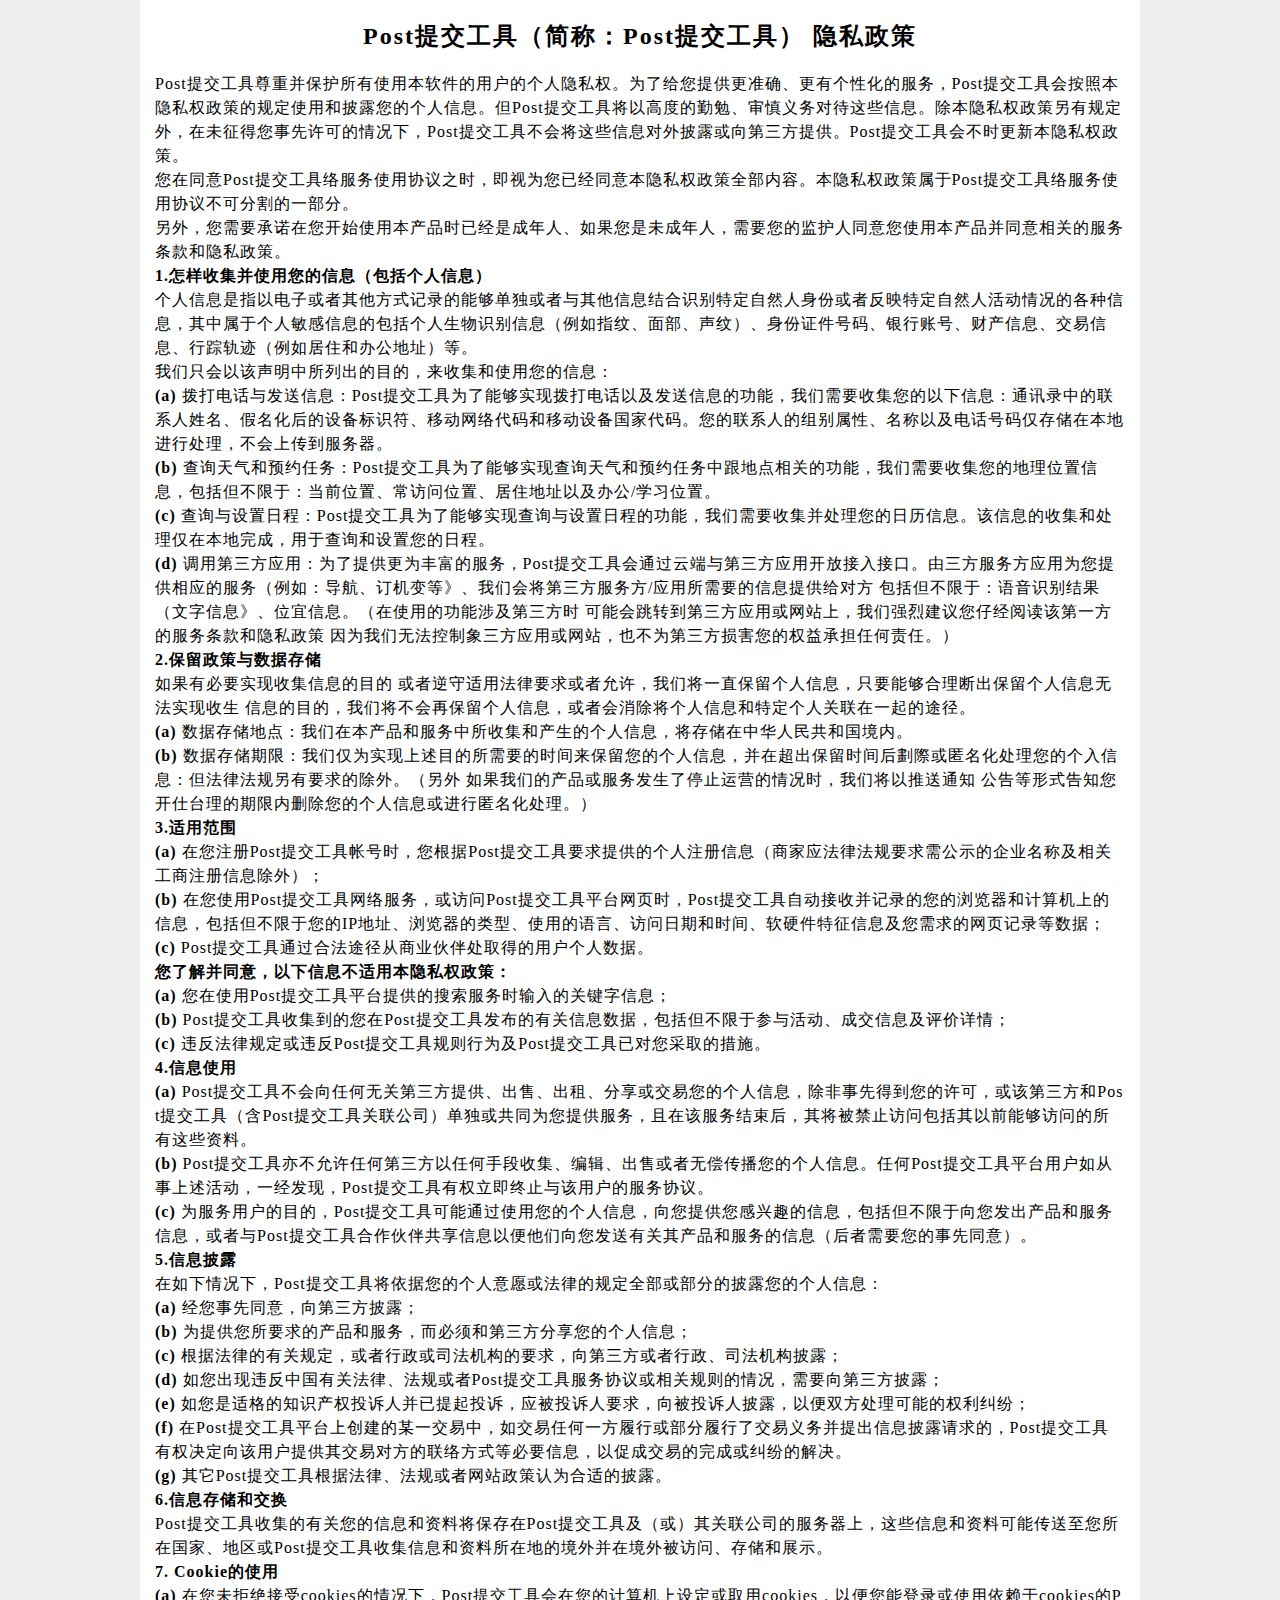
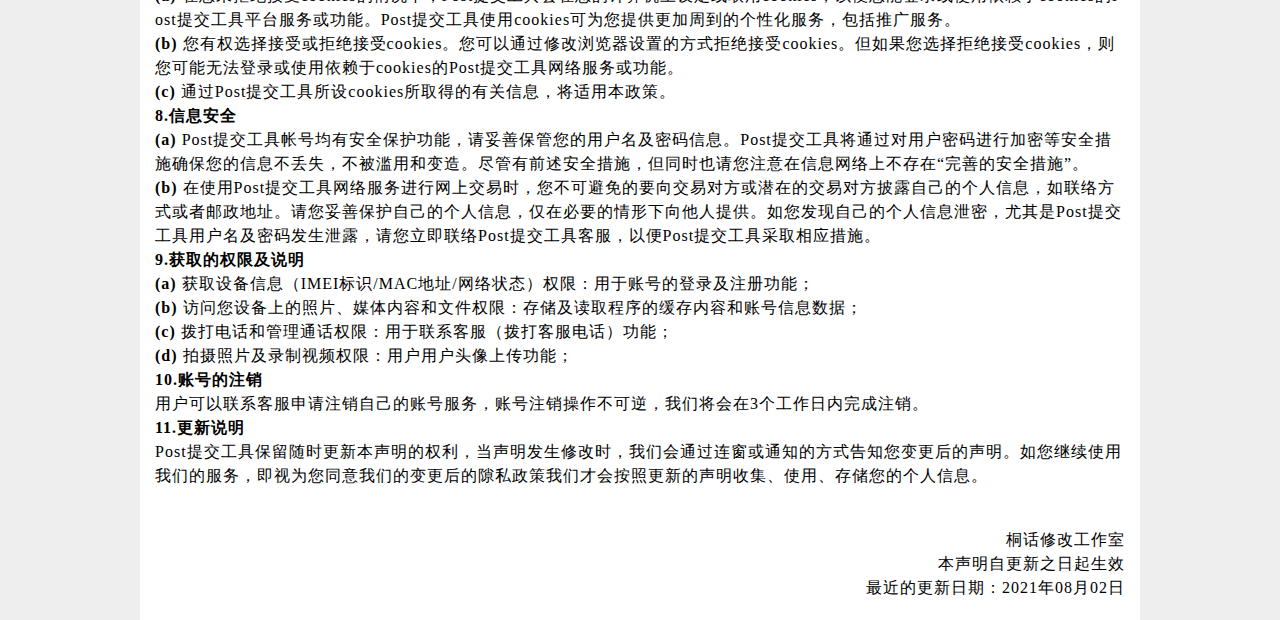
==== htmlcode/privacy_policy/index.html @ 1a7647a7 "提交" ====
<!DOCTYPE html>
<html>
	<head>
		<meta charset="utf-8">
		<meta http-equiv="X-UA-Compatible" content="IE=edge,chrome=1">
		<meta name="renderer" content="webkit">
		<meta name="viewport" content="width=device-width,initial-scale=1,maximum-scale=1,user-scalable=no">
		<title>Post提交工具 隐私政策</title>
		<meta name="description" content="隐私政策">
		<meta name="keywords" content="隐私政策">
		<meta name="generator" content="HadSky">
		<meta name="author" content="">
		<meta http-equiv="Cache-Control" content="no-siteapp">
		
	<link href="css/font-awesome.min.css" rel="stylesheet" />
	<script src="js/jquery.min.js"></script>
	<!--[if lt IE 9]>
		<script src="js/respond.min.js"></script>
	<![endif]-->
	<link href="css/puyuetian.min.css" rel="stylesheet" />
	<script src="js/puyuetian.min.js"></script>
	<style>.code,pre{white-space:pre-wrap}</style>
<script>
function IsPC() {
    var userAgentInfo = navigator.userAgent;
    var Agents = ["Android", "iPhone",
                "SymbianOS", "Windows Phone",
                "iPad", "iPod"];
    var flag = true;
    for (var v = 0; v < Agents.length; v++) {
        if (userAgentInfo.indexOf(Agents[v]) > 0) {
            flag = false;
            break;
        }
    }
    return flag;
}
</script>

<style>
	body,
	html {
		background-color: #eee;
		height: 100%;
		width: 100%;
	}

	.title {
		font-size: 24px;
		text-align: center;
		padding: 20px 0;
		font-family: "宋体";
		letter-spacing: 2px;
		font-weight: bold;
	}

	.content {
		font-size: 16px;
		font-family: "宋体";
		letter-spacing: 1px;
		line-height: 24px;
      word-break:break-all;
      padding-bottom:20px;
	}
</style>
<div class="pk-container" style="background-color:#fff">
	<div class="title">Post提交工具（简称：Post提交工具） 隐私政策</div>
	<div class="content">
		<p>Post提交工具尊重并保护所有使用本软件的用户的个人隐私权。为了给您提供更准确、更有个性化的服务，Post提交工具会按照本隐私权政策的规定使用和披露您的个人信息。但Post提交工具将以高度的勤勉、审慎义务对待这些信息。除本隐私权政策另有规定外，在未征得您事先许可的情况下，Post提交工具不会将这些信息对外披露或向第三方提供。Post提交工具会不时更新本隐私权政策。</p>
		<p>您在同意Post提交工具络服务使用协议之时，即视为您已经同意本隐私权政策全部内容。本隐私权政策属于Post提交工具络服务使用协议不可分割的一部分。</p>
		<p>另外，您需要承诺在您开始使用本产品时已经是成年人、如果您是未成年人，需要您的监护人同意您使用本产品并同意相关的服务条款和隐私政策。</p>
		<p class="pk-text-bold">1.怎样收集并使用您的信息（包括个人信息）</p>
		<p>个人信息是指以电子或者其他方式记录的能够单独或者与其他信息结合识别特定自然人身份或者反映特定自然人活动情况的各种信息，其中属于个人敏感信息的包括个人生物识别信息（例如指纹、面部、声纹）、身份证件号码、银行账号、财产信息、交易信息、行踪轨迹（例如居住和办公地址）等。</p>
		<p>我们只会以该声明中所列出的目的，来收集和使用您的信息：</p>
		<p><b>(a)</b> 拨打电话与发送信息：Post提交工具为了能够实现拨打电话以及发送信息的功能，我们需要收集您的以下信息：通讯录中的联系人姓名、假名化后的设备标识符、移动网络代码和移动设备国家代码。您的联系人的组别属性、名称以及电话号码仅存储在本地进行处理，不会上传到服务器。</p>
		<p><b>(b)</b> 查询天气和预约任务：Post提交工具为了能够实现查询天气和预约任务中跟地点相关的功能，我们需要收集您的地理位置信息，包括但不限于：当前位置、常访问位置、居住地址以及办公/学习位置。</p>
		<p><b>(c)</b> 查询与设置日程：Post提交工具为了能够实现查询与设置日程的功能，我们需要收集并处理您的日历信息。该信息的收集和处理仅在本地完成，用于查询和设置您的日程。</p>
		<p><b>(d)</b> 调用第三方应用：为了提供更为丰富的服务，Post提交工具会通过云端与第三方应用开放接入接口。由三方服务方应用为您提供相应的服务（例如：导航、订机变等》、我们会将第三方服务方/应用所需要的信息提供给对方 包括但不限于：语音识别结果（文字信息》、位宜信息。（在使用的功能涉及第三方时 可能会跳转到第三方应用或网站上，我们强烈建议您仔经阅读该第一方的服务条款和隐私政策 因为我们无法控制象三方应用或网站，也不为第三方损害您的权益承担任何责任。）</p>
		<p class="pk-text-bold">2.保留政策与数据存储</p>
		<p>如果有必要实现收集信息的目的 或者逆守适用法律要求或者允许，我们将一直保留个人信息，只要能够合理断出保留个人信息无法实现收生 信息的目的，我们将不会再保留个人信息，或者会消除将个人信息和特定个人关联在一起的途径。</p>
		<p><b>(a)</b> 数据存储地点：我们在本产品和服务中所收集和产生的个人信息，将存储在中华人民共和国境内。</p>
		<p><b>(b)</b> 数据存储期限：我们仅为实现上述目的所需要的时间来保留您的个人信息，并在超出保留时间后劃際或匿名化处理您的个入信息：但法律法规另有要求的除外。（另外 如果我们的产品或服务发生了停止运营的情况时，我们将以推送通知 公告等形式告知您 开仕台理的期限内删除您的个人信息或进行匿名化处理。）</p>
		<p class="pk-text-bold">3.适用范围</p>
		<p><b>(a)</b> 在您注册Post提交工具帐号时，您根据Post提交工具要求提供的个人注册信息（商家应法律法规要求需公示的企业名称及相关工商注册信息除外）；</p>
		<p><b>(b)</b> 在您使用Post提交工具网络服务，或访问Post提交工具平台网页时，Post提交工具自动接收并记录的您的浏览器和计算机上的信息，包括但不限于您的IP地址、浏览器的类型、使用的语言、访问日期和时间、软硬件特征信息及您需求的网页记录等数据；</p>
		<p><b>(c)</b> Post提交工具通过合法途径从商业伙伴处取得的用户个人数据。</p>
		<p class="pk-text-bold">您了解并同意，以下信息不适用本隐私权政策：</p>
		<p><b>(a)</b> 您在使用Post提交工具平台提供的搜索服务时输入的关键字信息；</p>
		<p><b>(b)</b> Post提交工具收集到的您在Post提交工具发布的有关信息数据，包括但不限于参与活动、成交信息及评价详情；</p>
		<p><b>(c)</b> 违反法律规定或违反Post提交工具规则行为及Post提交工具已对您采取的措施。</p>
		<p class="pk-text-bold">4.信息使用</p>
		<p><b>(a)</b> Post提交工具不会向任何无关第三方提供、出售、出租、分享或交易您的个人信息，除非事先得到您的许可，或该第三方和Post提交工具（含Post提交工具关联公司）单独或共同为您提供服务，且在该服务结束后，其将被禁止访问包括其以前能够访问的所有这些资料。</p>
		<p><b>(b)</b> Post提交工具亦不允许任何第三方以任何手段收集、编辑、出售或者无偿传播您的个人信息。任何Post提交工具平台用户如从事上述活动，一经发现，Post提交工具有权立即终止与该用户的服务协议。</p>
		<p><b>(c)</b> 为服务用户的目的，Post提交工具可能通过使用您的个人信息，向您提供您感兴趣的信息，包括但不限于向您发出产品和服务信息，或者与Post提交工具合作伙伴共享信息以便他们向您发送有关其产品和服务的信息（后者需要您的事先同意）。</p>
		<p class="pk-text-bold">5.信息披露</p>
		<p>在如下情况下，Post提交工具将依据您的个人意愿或法律的规定全部或部分的披露您的个人信息：</p>
		<p><b>(a)</b> 经您事先同意，向第三方披露；</p>
		<p><b>(b)</b> 为提供您所要求的产品和服务，而必须和第三方分享您的个人信息；</p>
		<p><b>(c)</b> 根据法律的有关规定，或者行政或司法机构的要求，向第三方或者行政、司法机构披露；</p>
		<p><b>(d)</b> 如您出现违反中国有关法律、法规或者Post提交工具服务协议或相关规则的情况，需要向第三方披露；</p>
		<p><b>(e)</b> 如您是适格的知识产权投诉人并已提起投诉，应被投诉人要求，向被投诉人披露，以便双方处理可能的权利纠纷；</p>
		<p><b>(f)</b> 在Post提交工具平台上创建的某一交易中，如交易任何一方履行或部分履行了交易义务并提出信息披露请求的，Post提交工具有权决定向该用户提供其交易对方的联络方式等必要信息，以促成交易的完成或纠纷的解决。</p>
		<p><b>(g)</b> 其它Post提交工具根据法律、法规或者网站政策认为合适的披露。</p>
		<p class="pk-text-bold">6.信息存储和交换</p>
		<p>Post提交工具收集的有关您的信息和资料将保存在Post提交工具及（或）其关联公司的服务器上，这些信息和资料可能传送至您所在国家、地区或Post提交工具收集信息和资料所在地的境外并在境外被访问、存储和展示。</p>
		<p class="pk-text-bold">7. Cookie的使用</p>
		<p><b>(a)</b> 在您未拒绝接受cookies的情况下，Post提交工具会在您的计算机上设定或取用cookies，以便您能登录或使用依赖于cookies的Post提交工具平台服务或功能。Post提交工具使用cookies可为您提供更加周到的个性化服务，包括推广服务。</p>
		<p><b>(b)</b> 您有权选择接受或拒绝接受cookies。您可以通过修改浏览器设置的方式拒绝接受cookies。但如果您选择拒绝接受cookies，则您可能无法登录或使用依赖于cookies的Post提交工具网络服务或功能。</p>
		<p><b>(c)</b> 通过Post提交工具所设cookies所取得的有关信息，将适用本政策。</p>
		<p class="pk-text-bold">8.信息安全</p>
		<p><b>(a)</b> Post提交工具帐号均有安全保护功能，请妥善保管您的用户名及密码信息。Post提交工具将通过对用户密码进行加密等安全措施确保您的信息不丢失，不被滥用和变造。尽管有前述安全措施，但同时也请您注意在信息网络上不存在“完善的安全措施”。</p>
		<p><b>(b)</b> 在使用Post提交工具网络服务进行网上交易时，您不可避免的要向交易对方或潜在的交易对方披露自己的个人信息，如联络方式或者邮政地址。请您妥善保护自己的个人信息，仅在必要的情形下向他人提供。如您发现自己的个人信息泄密，尤其是Post提交工具用户名及密码发生泄露，请您立即联络Post提交工具客服，以便Post提交工具采取相应措施。</p>
		<p class="pk-text-bold">9.获取的权限及说明</p>
        <p><b>(a)</b> 获取设备信息（IMEI标识/MAC地址/网络状态）权限：用于账号的登录及注册功能；</p>
        <p><b>(b)</b> 访问您设备上的照片、媒体内容和文件权限：存储及读取程序的缓存内容和账号信息数据；</p>
        <p><b>(c)</b> 拨打电话和管理通话权限：用于联系客服（拨打客服电话）功能；</p>
        <p><b>(d)</b> 拍摄照片及录制视频权限：用户用户头像上传功能；</p>
        <p class="pk-text-bold">10.账号的注销</p>
        <p>用户可以联系客服申请注销自己的账号服务，账号注销操作不可逆，我们将会在3个工作日内完成注销。</p>
        <p class="pk-text-bold">11.更新说明</p>
		<p>Post提交工具保留随时更新本声明的权利，当声明发生修改时，我们会通过连窗或通知的方式告知您变更后的声明。如您继续使用我们的服务，即视为您同意我们的变更后的隙私政策我们才会按照更新的声明收集、使用、存储您的个人信息。</p>
		<p class="pk-text-right" style="margin-top:40px">桐话修改工作室</p>
        <p class="pk-text-right">本声明自更新之日起生效</p>
		<p class="pk-text-right">最近的更新日期：2021年08月02日</p>
	</div>
</div>
</body>
</html>
---- htmlcode/privacy_policy/css/puyuetian.min.css ----
*[class*="pk-"],*[class*="pk-"]:before,*[class*="pk-"]:after,*[class*="pk-"] *,*[class*="pk-"] *:before,*[class*="pk-"] *:after{-webkit-box-sizing:border-box;box-sizing:border-box;-webkit-tap-highlight-color:transparent}html,body{-ms-text-size-adjust:100%;-webkit-text-size-adjust:100% min-height:100%;margin:0;padding:0}ul,li,ol,dl,dd,dt,p,h1,h2,h3,h4,h5,h6,form,fieldset,legend,img,input,textarea,select,blockquote,button,hr,pre,td,th{margin:0;padding:0;outline:0}article,aside,details,figcaption,figure,footer,header,hgroup,main,menu,nav,section,summary{display:block}audio canvas,progress,video{display:inline-block;vertical-align:baseline}*[class*="pk-"] audio:not([controls]),audio[class*="pk-"]:not([controls]){display:none;height:0}[hidden],template,script{display:none}a{color:inherit;text-decoration:none;background-color:transparent}a:active,a:hover{text-decoration:none}abbr[title]{border-bottom:1px dotted}b,strong{font-weight:bold}dfn{font-style:italic}mark{background:#ff0;color:#000}small{font-size:80%}sub,sup{font-size:75%;line-height:0;position:relative;vertical-align:baseline}sup{top:-0.5em}sub{bottom:-0.25em}img{border:0}svg:not(:root){overflow:hidden}hr{box-sizing:content-box;height:0}pre{overflow:auto}button,input,optgroup,select,textarea{color:inherit;font:inherit;margin:0}button{overflow:visible}button,select{text-transform:none}button,html input[type="button"],input[type="reset"],input[type="submit"]{-webkit-appearance:button;cursor:pointer}button[disabled],html input[disabled]{cursor:default}button::-moz-focus-inner,input::-moz-focus-inner{border:0;padding:0}input{line-height:normal}*[class*="pk-"] input[type="checkbox"],*[class*="pk-"] input[type="radio"],input[type="checkbox"][class*="pk-"],input[type="radio"][class*="pk-"]{box-sizing:border-box;padding:0}input[type="number"]::-webkit-inner-spin-button,input[type="number"]::-webkit-outer-spin-button{height:auto}input[type="search"]{-webkit-appearance:textfield}input[type="search"]::-webkit-search-cancel-button,input[type="search"]::-webkit-search-decoration{-webkit-appearance:none}legend{border:0;padding:0}textarea{overflow:auto}input[type="submit"],input[type="reset"],input[type="button"],input[type="text"],input[type="tel"],input[type="number"],input[type="search"],input[type="date"],input[type="datetime"],input[type="email"],input[type="file"],input[type="password"]{-webkit-appearance:none}optgroup{font-weight:bold}table{border-collapse:collapse;border-spacing:0}ul{list-style:none}pre,code{width:100%;border:0;border-left:3px solid #ccc;margin-left:2em;padding:.5em;font-size:110%;display:block;font-family:"Consolas","Monaco","Bitstream Vera Sans Mono","Courier New",Courier,monospace;margin:1em 0;white-space:pre;word-break:break-all;overflow-x:auto}.pk-nav-vertical ul{list-style:none}.pk-nav-vertical ul li{display:block;padding:0;text-align:center;color:#555;cursor:pointer}.pk-nav-admin-left ul{border-top:solid 1px #ddd}.pk-nav-admin-left ul li{border-bottom:solid 1px #ddd;white-space:nowrap;overflow:hidden}.pk-nav-admin-left ul li a{padding:10px 0;display:block}.pk-nav-admin-left ul li:hover{background-color:#ddd}.pk-nav.pk-nav-admin{background-color:transparent;border:0;color:#fff}.pk-nav.pk-nav-admin ul li{width:12.5%;margin-right:2px;border-top-right-radius:10px;border-top-left-radius:10px;background:linear-gradient(to top,#458fce,#6cf)}.pk-nav.pk-nav-admin ul li a{text-align:center;padding:4px 0;width:100%;display:block}.pk-nav.pk-nav-admin ul li:hover{background:linear-gradient(to top,#458fce,#12b7f5)}.pk-nav.pk-nav-admin .pk-active{background:#fff!important;color:#458fce}.pk-img-width-max-all img{max-width:100%}.pk-hover-underline:hover{text-decoration:underline}.pk-hover-opacity:hover{opacity:.8}.pk-word-break-all{word-break:break-all}.pk-word-break-word{word-break:break-word}.pk-word-break-keep-all{word-break:keep-all}.pk-word-break-normal{word-break:normal}.pk-overflow-hidden{overflow:hidden}.pk-container{margin-left:auto;margin-right:auto;width:100%;max-width:1000px}.pk-container:before,.pk-container:after,.pk-row:before,.pk-row:after,.pk-nav:before,.pk-nav:after{content:" ";display:table}.pk-container:after,.pk-row:after,.pk-nav:after{clear:both}.pk-row{margin:0 auto;width:100%}.pk-row .pk-w-sm-1,.pk-row .pk-w-sm-2,.pk-row .pk-w-sm-3,.pk-row .pk-w-sm-4,.pk-row .pk-w-sm-5,.pk-row .pk-w-sm-6,.pk-row .pk-w-sm-7,.pk-row .pk-w-sm-8,.pk-row .pk-w-sm-9,.pk-row .pk-w-sm-10,.pk-row .pk-w-sm-11,.pk-row .pk-w-sm-12,.pk-row .pk-w-md-1,.pk-row .pk-w-md-2,.pk-row .pk-w-md-3,.pk-row .pk-w-md-4,.pk-row .pk-w-md-5,.pk-row .pk-w-md-6,.pk-row .pk-w-md-7,.pk-row .pk-w-md-8,.pk-row .pk-w-md-9,.pk-row .pk-w-md-10,.pk-row .pk-w-md-11,.pk-row .pk-w-md-12{float:left;position:relative;padding-left:15px;padding-right:15px}.pk-row .pk-w-sm-1,.pk-row .pk-w-md-1{width:8.33333333%}.pk-row .pk-w-sm-2,.pk-row .pk-w-md-2{width:16.66666667%}.pk-row .pk-w-sm-3,.pk-row .pk-w-md-3{width:25%}.pk-row .pk-w-sm-4,.pk-row .pk-w-md-4{width:33.33333333%}.pk-row .pk-w-sm-5,.pk-row .pk-w-md-5{width:41.66666667%}.pk-row .pk-w-sm-6,.pk-row .pk-w-md-6{width:50%}.pk-row .pk-w-sm-7,.pk-row .pk-w-md-7{width:58.33333333%}.pk-row .pk-w-sm-8,.pk-row .pk-w-md-8{width:66.66666667%}.pk-row .pk-w-sm-9,.pk-row .pk-w-md-9{width:75%}.pk-row .pk-w-sm-10,.pk-row .pk-w-md-10{width:83.33333333%}.pk-row .pk-w-sm-11,.pk-row .pk-w-md-11{width:91.66666667%}.pk-row .pk-w-sm-12,.pk-row .pk-w-md-12{width:100%}@media only screen and (max-width:1000px){.pk-container{padding-left:10px;padding-right:10px}.pk-row .pk-w-sm-1{width:8.33333333%}.pk-row .pk-w-sm-2{width:16.66666667%}.pk-row .pk-w-sm-3{width:25%}.pk-row .pk-w-sm-4{width:33.33333333%}.pk-row .pk-w-sm-5{width:41.66666667%}.pk-row .pk-w-sm-6{width:50%}.pk-row .pk-w-sm-7{width:58.33333333%}.pk-row .pk-w-sm-8{width:66.66666667%}.pk-row .pk-w-sm-9{width:75%}.pk-row .pk-w-sm-10{width:83.33333333%}.pk-row .pk-w-sm-11{width:91.66666667%}.pk-row .pk-w-sm-12{width:100%}.pk-row .pk-w-sm-1,.pk-row .pk-w-sm-2,.pk-row .pk-w-sm-3,.pk-row .pk-w-sm-4,.pk-row .pk-w-sm-5,.pk-row .pk-w-sm-6,.pk-row .pk-w-sm-7,.pk-row .pk-w-sm-8,.pk-row .pk-w-sm-9,.pk-row .pk-w-sm-10,.pk-row .pk-w-sm-11,.pk-row .pk-w-sm-12{padding-left:10px;padding-right:10px}.pk-hide-sm,.pk-show-md{display:none!important;visibility:hidden!important}.pk-padding-sm-0{padding:0!important}.pk-padding-sm-5{padding:5px!important}.pk-padding-sm-10{padding:10px!important}.pk-padding-sm-15{padding:15px!important}.pk-padding-sm-20{padding:20px!important}.pk-padding-sm-25{padding:25px!important}.pk-padding-sm-30{padding:30px!important}.pk-padding-sm-35{padding:35px!important}.pk-padding-sm-40{padding:40px!important}.pk-padding-sm-45{padding:45px!important}.pk-padding-sm-50{padding:50px!important}.pk-padding-top-sm-0{padding-top:0!important}.pk-padding-top-sm-5{padding-top:5px!important}.pk-padding-top-sm-10{padding-top:10px!important}.pk-padding-top-sm-15{padding-top:15px!important}.pk-padding-top-sm-20{padding-top:20px!important}.pk-padding-top-sm-25{padding-top:25px!important}.pk-padding-top-sm-30{padding-top:30px!important}.pk-padding-top-sm-35{padding-top:35px!important}.pk-padding-top-sm-40{padding-top:40px!important}.pk-padding-top-sm-45{padding-top:45px!important}.pk-padding-top-sm-50{padding-top:50px!important}.pk-padding-bottom-sm-0{padding-bottom:0!important}.pk-padding-bottom-sm-5{padding-bottom:5px!important}.pk-padding-bottom-sm-10{padding-bottom:10px!important}.pk-padding-bottom-sm-15{padding-bottom:15px!important}.pk-padding-bottom-sm-20{padding-bottom:20px!important}.pk-padding-bottom-sm-25{padding-bottom:25px!important}.pk-padding-bottom-sm-30{padding-bottom:30px!important}.pk-padding-bottom-sm-35{padding-bottom:35px!important}.pk-padding-bottom-sm-40{padding-bottom:40px!important}.pk-padding-bottom-sm-45{padding-bottom:45px!important}.pk-padding-bottom-sm-50{padding-bottom:50px!important}.pk-padding-left-sm-0{padding-left:0!important}.pk-padding-left-sm-5{padding-left:5px!important}.pk-padding-left-sm-10{padding-left:10px!important}.pk-padding-left-sm-15{padding-left:15px!important}.pk-padding-left-sm-20{padding-left:20px!important}.pk-padding-left-sm-25{padding-left:25px!important}.pk-padding-left-sm-30{padding-left:30px!important}.pk-padding-left-sm-35{padding-left:35px!important}.pk-padding-left-sm-40{padding-left:40px!important}.pk-padding-left-sm-45{padding-left:45px!important}.pk-padding-left-sm-50{padding-left:50px!important}.pk-padding-right-sm-0{padding-right:0!important}.pk-padding-right-sm-5{padding-right:5px!important}.pk-padding-right-sm-10{padding-right:10px!important}.pk-padding-right-sm-15{padding-right:15px!important}.pk-padding-right-sm-20{padding-right:20px!important}.pk-padding-right-sm-25{padding-right:25px!important}.pk-padding-right-sm-30{padding-right:30px!important}.pk-padding-right-sm-35{padding-right:35px!important}.pk-padding-right-sm-40{padding-right:40px!important}.pk-padding-right-sm-45{padding-right:45px!important}.pk-padding-right-sm-50{padding-right:50px!important}.pk-text-sm-xs{font-size:12px!important}.pk-text-sm-sm{font-size:14px!important}.pk-text-sm-md{font-size:16px!important}.pk-text-sm-lg{font-size:18px!important}.pk-text-sm-xl{font-size:20px!important}.pk-text-sm-xxl{font-size:22px!important}.pk-text-sm-xxxl{font-size:24px!important}.pk-text-sm-center{text-align:center!important}.pk-text-sm-left{text-align:left!important}.pk-text-sm-right{text-align:right!important}}@media only screen and (min-width:1001px){.pk-container{padding-left:15px;padding-right:15px}.pk-row .pk-w-md-1{width:8.33333333%}.pk-row .pk-w-md-2{width:16.66666667%}.pk-row .pk-w-md-3{width:25%}.pk-row .pk-w-md-4{width:33.33333333%}.pk-row .pk-w-md-5{width:41.66666667%}.pk-row .pk-w-md-6{width:50%}.pk-row .pk-w-md-7{width:58.33333333%}.pk-row .pk-w-md-8{width:66.66666667%}.pk-row .pk-w-md-9{width:75%}.pk-row .pk-w-md-10{width:83.33333333%}.pk-row .pk-w-md-11{width:91.66666667%}.pk-row .pk-w-md-12{width:100%}.pk-row .pk-w-md-1,.pk-row .pk-w-md-2,.pk-row .pk-w-md-3,.pk-row .pk-w-md-4,.pk-row .pk-w-md-5,.pk-row .pk-w-md-6,.pk-row .pk-w-md-7,.pk-row .pk-w-md-8,.pk-row .pk-w-md-9,.pk-row .pk-w-md-10,.pk-row .pk-w-md-11,.pk-row .pk-w-md-12{padding-left:15px;padding-right:15px}.pk-hide-md,.pk-show-sm{display:none!important;visibility:hidden!important}.pk-text-md-xs{font-size:12px!important}.pk-text-md-sm{font-size:14px!important}.pk-text-md-md{font-size:16px!important}.pk-text-md-lg{font-size:18px!important}.pk-text-md-xl{font-size:20px!important}.pk-text-md-xxl{font-size:22px!important}.pk-text-md-xxxl{font-size:24px!important}}.pk-width-all{width:100%}.pk-height-all{height:100%}.pk-height-xs{height:22px;line-height:22px}.pk-height-sm{height:30px;line-height:30px}.pk-height{height:38px;line-height:38px}.pk-height-lg{height:44px;line-height:44px}.pk-btn{display:inline-block;padding:0 18px;vertical-align:middle;font-weight:normal;text-align:center;font-size:14px;height:38px;line-height:38px;text-decoration:none;white-space:nowrap;background-image:none;border:0;border-radius:2px;cursor:pointer;-webkit-appearance:none;-webkit-user-select:none;-moz-user-select:none;-ms-user-select:none;user-select:none;-webkit-transition:background-color 300ms ease-out,border-color 300ms ease-out;transition:background-color 300ms ease-out,border-color 300ms ease-out}.pk-btn:hover,.pk-btn:focus{opacity:.8;filter:alpha(opacity=80);color:#fff}.pk-btn:active,.pk-btn.pk-active{-webkit-box-shadow:inset 0 3px 5px rgba(0,0,0,0.15);box-shadow:inset 0 3px 5px rgba(0,0,0,0.15)}.pk-btn[disabled]{pointer-events:none;border-color:transparent;cursor:not-allowed;opacity:.45;-webkit-box-shadow:none;box-shadow:none}.pk-btn.pk-btn-lg{height:44px;line-height:44px;font-size:16px;padding:0 25px}.pk-btn.pk-btn-sm{height:30px;line-height:30px;font-size:12px;padding:0 10px}.pk-btn.pk-btn-xs{height:22px;line-height:22px;font-size:12px;padding:0 6px}.pk-btn.pk-btn-primary{color:#fff;background-color:#0e90d2}.pk-btn.pk-btn-default{color:#444;background-color:#e6e6e6}.pk-btn.pk-btn-secondary{color:#fff;background-color:#1e9fff}.pk-btn.pk-btn-warning{color:#fff;background-color:#ffb800}.pk-btn.pk-btn-danger{color:#fff;background-color:#ff5722}.pk-btn.pk-btn-success{color:#fff;background-color:#5fb878}.pk-btn.pk-btn-white{color:#333;border:1px solid #c9c9c9;background-color:#fff;line-height:36px}.pk-btn.pk-btn-white.pk-btn-xs{line-height:20px}.pk-btn.pk-btn-white.pk-btn-sm{line-height:28px}.pk-btn.pk-btn-white.pk-btn-lg{line-height:42px}.pk-btn.pk-btn-white:hover{border-color:#777}.pk-btn.pk-btn-block{display:block;width:100%}.pk-friendlink a{display:inline-block;padding-bottom:2px;padding-left:5px;width:10%;min-width:66px;max-width:94px;text-align:left;overflow:hidden;white-space:nowrap}.pk-friendlink a:hover,.pk-footlink a:hover{text-decoration:underline}.pk-display-none{display:none!important}.pk-display-block{display:block!important}.pk-display-inline{display:inline!important}.pk-display-list-item{display:list-item!important}.pk-display-run-in,.pk-display-compact{display:compact!important}.pk-display-table{display:table!important}.pk-display-inline-table{display:inline-table!important}.pk-display-table-header-group{display:table-header-group!important}.pk-display-table-column-group{display:table-column-group!important}.pk-display-table-footer-group{display:table-footer-group!important}.pk-display-table-row{display:table-row!important}.pk-display-table-row-group{display:table-row-group!important}.pk-display-table-column{display:table-column!important}.pk-display-table-cell{display:table-cell!important}.pk-display-table-caption{display:table-caption!important}.pk-text-white{color:#fff!important}.pk-text-default{color:#555!important}.pk-text-primary{color:#0e90d2!important}.pk-text-secondary{color:#1e9fff!important}.pk-text-warning{color:#ffb800!important}.pk-text-danger{color:#ff5722!important}.pk-text-success{color:#5fb878!important}.pk-text-truncate{word-wrap:normal;text-overflow:ellipsis;white-space:nowrap;overflow:hidden}.pk-text-truncate-multiline{display:-webkit-box;text-overflow:ellipsis;overflow:hidden;-webkit-line-clamp:2;-webkit-box-orient:vertical}.pk-text-break{word-wrap:break-word;-webkit-hyphens:auto;-ms-hyphens:auto;-moz-hyphens:auto;hyphens:auto}.pk-text-nowrap{white-space:nowrap}.pk-text-center{text-align:center!important}.pk-text-left{text-align:left!important}.pk-text-right{text-align:right!important}.pk-text-bold{font-weight:bold!important}.pk-text-normal{font-weight:normal!important}.pk-text-xs{font-size:12px!important}.pk-text-sm{font-size:14px!important}.pk-text-md{font-size:16px!important}.pk-text-lg{font-size:18px!important}.pk-text-xl{font-size:20px!important}.pk-text-xxl{font-size:22px!important}.pk-text-xxxl{font-size:24px!important}.pk-badge{display:inline-block;min-width:10px;padding:1px 8px;color:#fff;vertical-align:baseline;white-space:nowrap}.pk-background-color-transparent{background-color:transparent!important}.pk-background-color-white{background-color:#fff!important}.pk-background-color-primary{background-color:#0e90d2!important}.pk-background-color-secondary{background-color:#1e9fff!important}.pk-background-color-warning{background-color:#ffb800!important}.pk-background-color-danger{background-color:#ff5722!important}.pk-background-color-success{background-color:#5fb878!important}.pk-head-bar{top:0;left:0;display:block;width:100%;height:32px;line-height:32px}.pk-head-bar a{color:#333}.pk-nav{width:100%;overflow-x:auto}.pk-nav ul{width:100%;min-width:940px;list-style:none}.pk-nav ul li{padding:5px 0;float:left}.pk-nav ul li a{white-space:nowrap;overflow:hidden;font-size:16px}.pk-nav.pk-nav-default{background-color:#fff;border:solid 1px #dedede;color:#555}.pk-nav.pk-nav-default ul li{width:12.5%}.pk-nav.pk-nav-default .pk-active,.pk-nav.pk-nav-default ul li:hover{background:linear-gradient(to right,#dedede,#fff)}.pk-nav.pk-nav-default ul li a{text-align:center;color:#555;padding:4px 0;width:100%;display:block;border-left:solid 1px #dedede}.pk-nav.pk-nav-default ul li:first-child a{border-left:0}.pk-nav.pk-nav-primary{background:linear-gradient(to top,#458fce,#6af);border:0;color:#fff}.pk-nav.pk-nav-primary ul li{width:12.5%}.pk-nav.pk-nav-primary ul li a{text-align:center;color:#fff;padding:4px 0;width:100%;display:block}.pk-nav.pk-nav-primary ul li:hover,.pk-nav.pk-nav-primary .pk-active{background-color:#458fce}.pk-overflow-y-auto{overflow-y:auto}.pk-overflow-x-auto{overflow-x:auto}.pk-gps{display:block;padding:5px 0;width:100%;color:#666}.pk-gps ul{list-style:none}.pk-gps ul li{float:left}.pk-gps ul li a{font-size:13px}.pk-gps ul li:after{content:"»\2002";padding:0 8px}.pk-gps ul li:last-child:after{content:""}.pk-table{width:100%;background-color:#fff;color:#666}.pk-table thead,.pk-table tbody,.pk-table tfoot{vertical-align:middle;border-color:inherit}.pk-table tr{display:table-row;transition:all .3s;-webkit-transition:all .3s;vertical-align:inherit;border-color:inherit}.pk-table tr:hover{background-color:#f7f7f7}.pk-table tr td,.pk-table tr th{position:relative;padding:9px 15px;min-height:20px;line-height:20px;font-size:14px;text-align:left}.pk-table.pk-table-bordered{border:1px solid #e6e6e6}.pk-table.pk-table-bordered tr th{border:1px solid #e6e6e6;background-color:#f2f2f2}.pk-table.pk-table-bordered tr td{border:solid 1px #e6e6e6}.pk-border-right-none{border-right:none!important}.pk-border-left-none{border-left:none!important}.pk-border-top-none{border-top:none!important}.pk-border-bottom-none{border-bottom:none!important}.pk-border-right-transparent{border-right-color:transparent!important}.pk-border-left-transparent{border-left-color:transparent!important}.pk-border-top-transparent{border-top-color:transparent!important}.pk-border-bottom-transparent{border-bottom-color:transparent!important}.pk-radius-2{border-radius:2px!important}.pk-radius-4{border-radius:4px!important}.pk-radius-6{border-radius:6px!important}.pk-radius-8{border-radius:8px!important}.pk-radius-10{border-radius:10px!important}.pk-radius-all{border-radius:50%!important}.pk-radius-top-left-0{border-top-left-radius:0!important}.pk-radius-top-left-2{border-top-left-radius:2px!important}.pk-radius-top-left-4{border-top-left-radius:4px!important}.pk-radius-top-left-6{border-top-left-radius:6px!important}.pk-radius-top-left-8{border-top-left-radius:8px!important}.pk-radius-top-left-10{border-top-left-radius:10px!important}.pk-radius-top-left-all{border-top-left-radius:50%!important}.pk-radius-top-right-0{border-top-right-radius:0!important}.pk-radius-top-right-2{border-top-right-radius:2px!important}.pk-radius-top-right-4{border-top-right-radius:4px!important}.pk-radius-top-right-6{border-top-right-radius:6px!important}.pk-radius-top-right-8{border-top-right-radius:8px!important}.pk-radius-top-right-10{border-top-right-radius:10px!important}.pk-radius-top-right-all{border-top-right-radius:50%!important}.pk-radius-bottom-left-0{border-bottom-left-radius:0!important}.pk-radius-bottom-left-2{border-bottom-left-radius:2px!important}.pk-radius-bottom-left-4{border-bottom-left-radius:4px!important}.pk-radius-bottom-left-6{border-bottom-left-radius:6px!important}.pk-radius-bottom-left-8{border-bottom-left-radius:8px!important}.pk-radius-bottom-left-10{border-bottom-left-radius:10px!important}.pk-radius-bottom-left-all{border-bottom-left-radius:50%!important}.pk-radius-bottom-right-0{border-bottom-right-radius:0!important}.pk-radius-bottom-right-2{border-bottom-right-radius:2px!important}.pk-radius-bottom-right-4{border-bottom-right-radius:4px!important}.pk-radius-bottom-right-6{border-bottom-right-radius:6px!important}.pk-radius-bottom-right-8{border-bottom-right-radius:8px!important}.pk-radius-bottom-right-10{border-bottom-right-radius:10px!important}.pk-radius-bottom-right-all{border-bottom-right-radius:50%!important}.pk-textarea{width:100%;padding:5px 10px;border:solid 1px #ccc;font-size:14px;color:#555;border-radius:2px}.pk-textbox{display:block;width:100%;padding:0 10px;font-size:14px;height:38px;line-height:36px;color:#555;vertical-align:middle;background-color:#fff;background-image:none;border:1px solid #ccc;border-radius:2px;-webkit-transition:border-color .15s ease-in-out,-webkit-box-shadow .15s ease-in-out;transition:border-color .15s ease-in-out,-webkit-box-shadow .15s ease-in-out;transition:border-color .15s ease-in-out,box-shadow .15s ease-in-out;transition:border-color .15s ease-in-out,box-shadow .15s ease-in-out,-webkit-box-shadow .15s ease-in-out}input.pk-textbox{-webkit-appearance:none}.pk-textbox[type='file']{padding-top:4px}.pk-textbox:focus,.pk-textarea:focus{border-color:#0e90d2;-webkit-box-shadow:inset 0 1px 1px rgba(0,0,0,.075),0 0 8px rgba(102,175,233,.6);box-shadow:inset 0 1px 1px rgba(0,0,0,.075),0 0 8px rgba(102,175,233,.6)}.pk-textbox::-moz-placeholder,.pk-textbox:-ms-input-placeholder,.pk-textbox::-webkit-input-placeholder{color:#999;opacity:1}.pk-textbox[disabled],.pk-textbox[readonly]{cursor:default;background-color:#eee;opacity:1}.pk-textbox-lg{height:44px;line-height:42px;font-size:16px;padding:0 18px}.pk-textbox-sm{height:30px;line-height:28px;font-size:12px}.pk-textbox-xs{height:22px;line-height:20px;font-size:12px;padding:0 6px}.pk-textbox-noshadow:focus,.pk-textbox-noshadow:focus,.pk-textbox[disabled]:focus,.pk-textbox[readonly]:focus{border-color:#ccc;-webkit-box-shadow:none;box-shadow:none}.nostyle,.nostyle:focus,.nostyle:hover{border-color:transparent!important;-webkit-box-shadow:none!important;box-shadow:none!important;cursor:default!important;background-color:transparent!important}.pk-hide{display:none!important;visibility:hidden!important}.pk-padding-0{padding:0!important}.pk-padding-5{padding:5px!important}.pk-padding-10{padding:10px!important}.pk-padding-15{padding:15px!important}.pk-padding-20{padding:20px!important}.pk-padding-25{padding:25px!important}.pk-padding-30{padding:30px!important}.pk-padding-35{padding:35px!important}.pk-padding-40{padding:40px!important}.pk-padding-45{padding:45px!important}.pk-padding-50{padding:50px!important}.pk-padding-top-0{padding-top:0!important}.pk-padding-top-5{padding-top:5px!important}.pk-padding-top-10{padding-top:10px!important}.pk-padding-top-15{padding-top:15px!important}.pk-padding-top-20{padding-top:20px!important}.pk-padding-top-25{padding-top:25px!important}.pk-padding-top-30{padding-top:30px!important}.pk-padding-top-35{padding-top:35px!important}.pk-padding-top-40{padding-top:40px!important}.pk-padding-top-45{padding-top:45px!important}.pk-padding-top-50{padding-top:50px!important}.pk-padding-bottom-0{padding-bottom:0!important}.pk-padding-bottom-5{padding-bottom:5px!important}.pk-padding-bottom-10{padding-bottom:10px!important}.pk-padding-bottom-15{padding-bottom:15px!important}.pk-padding-bottom-20{padding-bottom:20px!important}.pk-padding-bottom-25{padding-bottom:25px!important}.pk-padding-bottom-30{padding-bottom:30px!important}.pk-padding-bottom-35{padding-bottom:35px!important}.pk-padding-bottom-40{padding-bottom:40px!important}.pk-padding-bottom-45{padding-bottom:45px!important}.pk-padding-bottom-50{padding-bottom:50px!important}.pk-padding-left-0{padding-left:0!important}.pk-padding-left-5{padding-left:5px!important}.pk-padding-left-10{padding-left:10px!important}.pk-padding-left-15{padding-left:15px!important}.pk-padding-left-20{padding-left:20px!important}.pk-padding-left-25{padding-left:25px!important}.pk-padding-left-30{padding-left:30px!important}.pk-padding-left-35{padding-left:35px!important}.pk-padding-left-40{padding-left:40px!important}.pk-padding-left-45{padding-left:45px!important}.pk-padding-left-50{padding-left:50px!important}.pk-padding-right-0{padding-right:0!important}.pk-padding-right-5{padding-right:5px!important}.pk-padding-right-10{padding-right:10px!important}.pk-padding-right-15{padding-right:15px!important}.pk-padding-right-20{padding-right:20px!important}.pk-padding-right-25{padding-right:25px!important}.pk-padding-right-30{padding-right:30px!important}.pk-padding-right-35{padding-right:35px!important}.pk-padding-right-40{padding-right:40px!important}.pk-padding-right-45{padding-right:45px!important}.pk-padding-right-50{padding-right:50px!important}.pk-margin-left-right-auto{margin-left:auto;margin-right:auto}.pk-margin-0{margin:0!important}.pk-margin-5{margin:5px!important}.pk-margin-10{margin:10px!important}.pk-margin-15{margin:15px!important}.pk-margin-20{margin:20px!important}.pk-margin-25{margin:25px!important}.pk-margin-30{margin:30px!important}.pk-margin-35{margin:35px!important}.pk-margin-40{margin:40px!important}.pk-margin-45{margin:45px!important}.pk-margin-50{margin:50px!important}.pk-margin-top-0{margin-top:0!important}.pk-margin-top-5{margin-top:5px!important}.pk-margin-top-10{margin-top:10px!important}.pk-margin-top-15{margin-top:15px!important}.pk-margin-top-20{margin-top:20px!important}.pk-margin-top-25{margin-top:25px!important}.pk-margin-top-30{margin-top:30px!important}.pk-margin-top-35{margin-top:35px!important}.pk-margin-top-40{margin-top:40px!important}.pk-margin-top-45{margin-top:45px!important}.pk-margin-top-50{margin-top:50px!important}.pk-margin-bottom-0{margin-bottom:0!important}.pk-margin-bottom-5{margin-bottom:5px!important}.pk-margin-bottom-10{margin-bottom:10px!important}.pk-margin-bottom-15{margin-bottom:15px!important}.pk-margin-bottom-20{margin-bottom:20px!important}.pk-margin-bottom-25{margin-bottom:25px!important}.pk-margin-bottom-30{margin-bottom:30px!important}.pk-margin-bottom-35{margin-bottom:35px!important}.pk-margin-bottom-40{margin-bottom:40px!important}.pk-margin-bottom-45{margin-bottom:45px!important}.pk-margin-bottom-50{margin-bottom:50px!important}.pk-margin-left-0{margin-left:0!important}.pk-margin-left-5{margin-left:5px!important}.pk-margin-left-10{margin-left:10px!important}.pk-margin-left-15{margin-left:15px!important}.pk-margin-left-20{margin-left:20px!important}.pk-margin-left-25{margin-left:25px!important}.pk-margin-left-30{margin-left:30px!important}.pk-margin-left-35{margin-left:35px!important}.pk-margin-left-40{margin-left:40px!important}.pk-margin-left-45{margin-left:45px!important}.pk-margin-left-50{margin-left:50px!important}.pk-margin-right-0{margin-right:0!important}.pk-margin-right-5{margin-right:5px!important}.pk-margin-right-10{margin-right:10px!important}.pk-margin-right-15{margin-right:15px!important}.pk-margin-right-20{margin-right:20px!important}.pk-margin-right-25{margin-right:25px!important}.pk-margin-right-30{margin-right:30px!important}.pk-margin-right-35{margin-right:35px!important}.pk-margin-right-40{margin-right:40px!important}.pk-margin-right-45{margin-right:45px!important}.pk-margin-right-50{margin-right:50px!important}.pk-vertical-auto{vertical-align:auto!important}.pk-vertical-baseline{vertical-align:baseline!important}.pk-vertical-bottom{vertical-align:bottom!important}.pk-vertical-inherit{vertical-align:inherit!important}.pk-vertical-middle{vertical-align:middle!important}.pk-vertical-top{vertical-align:top!important}.pk-vertical-initial{vertical-align:initial!important}.pk-vertical-sub{vertical-align:sub!important}.pk-vertical-super{vertical-align:super!important}.pk-vertical-text-bottom{vertical-align:text-bottom!important}.pk-vertical-text-top{vertical-align:text-top!important}.pk-cursor-default{cursor:default!important}.pk-cursor-pointer{cursor:pointer!important}.pk-cursor-none{cursor:none!important}.pk-cursor-not-allowed{cursor:not-allowed!important}.pk-position-absolute{position:absolute!important}.pk-position-fixed{position:fixed!important}.pk-position-static{position:static!important}.pk-position-relative{position:relative!important}.pk-float-left{float:left!important}.pk-float-right{float:right!important}.pk-clear{clear:both}.pk-max-width-all{max-width:100%}.pk-max-height-all{max-height:100%}.pk-alert,.pk-alert-bg,.pk-popup-shade{position:fixed;top:0;left:0;width:100%;height:100%;z-index:999}.pk-alert-bg,.pk-popup-shade{background-color:#333;opacity:.7}.pk-alert{background-color:transparent}.pk-alert .pk-alert-box{margin-left:auto;margin-right:auto;margin-top:10%;display:block;vertical-align:middle;width:80%;max-width:480px;font-size:14px;padding:15px 30px;text-align:left;background-color:white;opacity:1;border-radius:4px;-webkit-box-shadow:0 0 15px #eee;box-shadow:0 0 15px #eee}.pk-alert .pk-alert-head{text-align:center;font-size:14px;font-weight:bold;margin-bottom:15px}.pk-alert .pk-alert-body{font-size:14px;overflow-y:auto;word-break:break-all;max-height:224px;margin-bottom:15px}.pk-alert .pk-alert-foot{text-align:center;font-size:14px}.pk-popup-shade{z-index:20151010}.pk-popup{width:24%;left:38%;top:30%;max-width:100%;max-height:100%;position:fixed;padding-top:42px;padding-bottom:49px;z-index:20151010;border-radius:2px;background-color:#fff;border:solid 1px #eee;opacity:0;box-shadow:1px 1px 50px rgba(0,0,0,.3)}@media only screen and (max-width:1000px){.pk-popup{width:80%;left:10%}}.pk-popup .pk-popup-head{padding:10px 40px 10px 10px;font-size:16px;text-align:left;background-color:#eee;border-bottom:solid 1px #eee;position:absolute;top:0;left:0;width:100%;height:42px;text-overflow:ellipsis;overflow:hidden;white-space:nowrap}.pk-popup .pk-popup-head .pk-popup-close{float:right;position:absolute;top:10px;right:10px;width:22px;height:22px;background-image:url('[data-uri]');background-position:center center;background-repeat:no-repeat;cursor:pointer}.pk-popup .pk-popup-head .pk-popup-close:hover{opacity:.9}.pk-popup .pk-popup-body{width:100%;height:100%;padding:10px;font-size:15px;text-align:left;min-height:60px;overflow-y:auto}.pk-popup .pk-popup-body .pk-popup-input{width:100%;padding:7px;border:solid 1px #ddd;border-radius:2px}.pk-popup .pk-popup-body .pk-popup-input:focus{border-color:#01aaed}.pk-popup .pk-popup-body.pk-popup-icon-0,.pk-popup .pk-popup-body.pk-popup-icon-1,.pk-popup .pk-popup-body.pk-popup-icon-2,.pk-popup .pk-popup-body.pk-popup-icon-3{padding-left:60px;background-position:10px 10px;background-size:40px 40px;background-repeat:no-repeat;padding-top:20px}.pk-popup .pk-popup-body.pk-popup-icon-0{background-image:url('[data-uri]')}.pk-popup .pk-popup-body.pk-popup-icon-1{background-image:url('[data-uri]')}.pk-popup .pk-popup-body.pk-popup-icon-2{background-image:url('[data-uri]')}.pk-popup .pk-popup-body.pk-popup-icon-3{background-image:url('[data-uri]')}.pk-popup .pk-popup-body .pk-popup-loading{display:inline-block;-webkit-animation:_pk-popup-load-anim .7s linear infinite;animation:_pk-popup-load-anim .7s linear infinite;width:40px;height:40px;background-image:url('[data-uri]');background-position:center center;background-size:20px 20px;background-repeat:no-repeat}.pk-popup .pk-popup-foot{position:absolute;bottom:0;left:0;width:100%;height:52px;padding:11px 10px 9px;font-size:14px;text-align:right;background-color:#f7f7f7}.pk-popup .pk-popup-foot a{display:inline-block;padding:0 15px;height:32px;line-height:30px;border:solid 1px #19caad;background-color:#19caad;color:#fff;border-radius:2px}.pk-popup .pk-popup-foot a.pk-popup-cancel{background-color:#fff;border:solid 1px #999;color:#555}.pk-popup .pk-popup-foot a:hover{opacity:.8;cursor:pointer}.pk-popup .pk-popup-foot a.disabled{background-color:#ddd;cursor:default;opacity:1}@-webkit-keyframes _pk-popup-load-anim{0{-webkit-transform:rotate(0);transform:rotate(0)}100%{-webkit-transform:rotate(360deg);transform:rotate(360deg)}}@keyframes _pk-popup-load-anim{0{-webkit-transform:rotate(0);transform:rotate(0)}100%{-webkit-transform:rotate(360deg);transform:rotate(360deg)}}ul.pk-timeline{display:block;width:100%}ul.pk-timeline>li{padding:10px 0;background-image:url('[data-uri]');background-repeat:repeat-y}ul.pk-timeline>li>h2{font-size:20px;font-weight:normal;height:42px;line-height:42px;padding-left:30px;color:#444;background-image:url('[data-uri]');background-repeat:no-repeat;background-position:2px 11px}ul.pk-timeline>li>p{padding-left:30px;font-size:14px;color:#666}ul.pk-timeline>li>p a{color:#01aaed}ul.pk-timeline>li>p a:hover{text-decoration:underline}ul.pk-timeline>li>p>time{color:#19caad}ul.pk-timeline>li>a{display:inline-block;margin-left:13px;background-color:#eee;padding:0 30px;height:34px;line-height:34px;text-align:center;font-size:14px;color:#777;border-bottom-right-radius:2px;border-top-right-radius:2px;margin-top:20px}ul.pk-timeline>li>a.disabled{opacity:.8;color:#999;cursor:default}ul.pk-timeline>li>a:hover{opacity:.8}
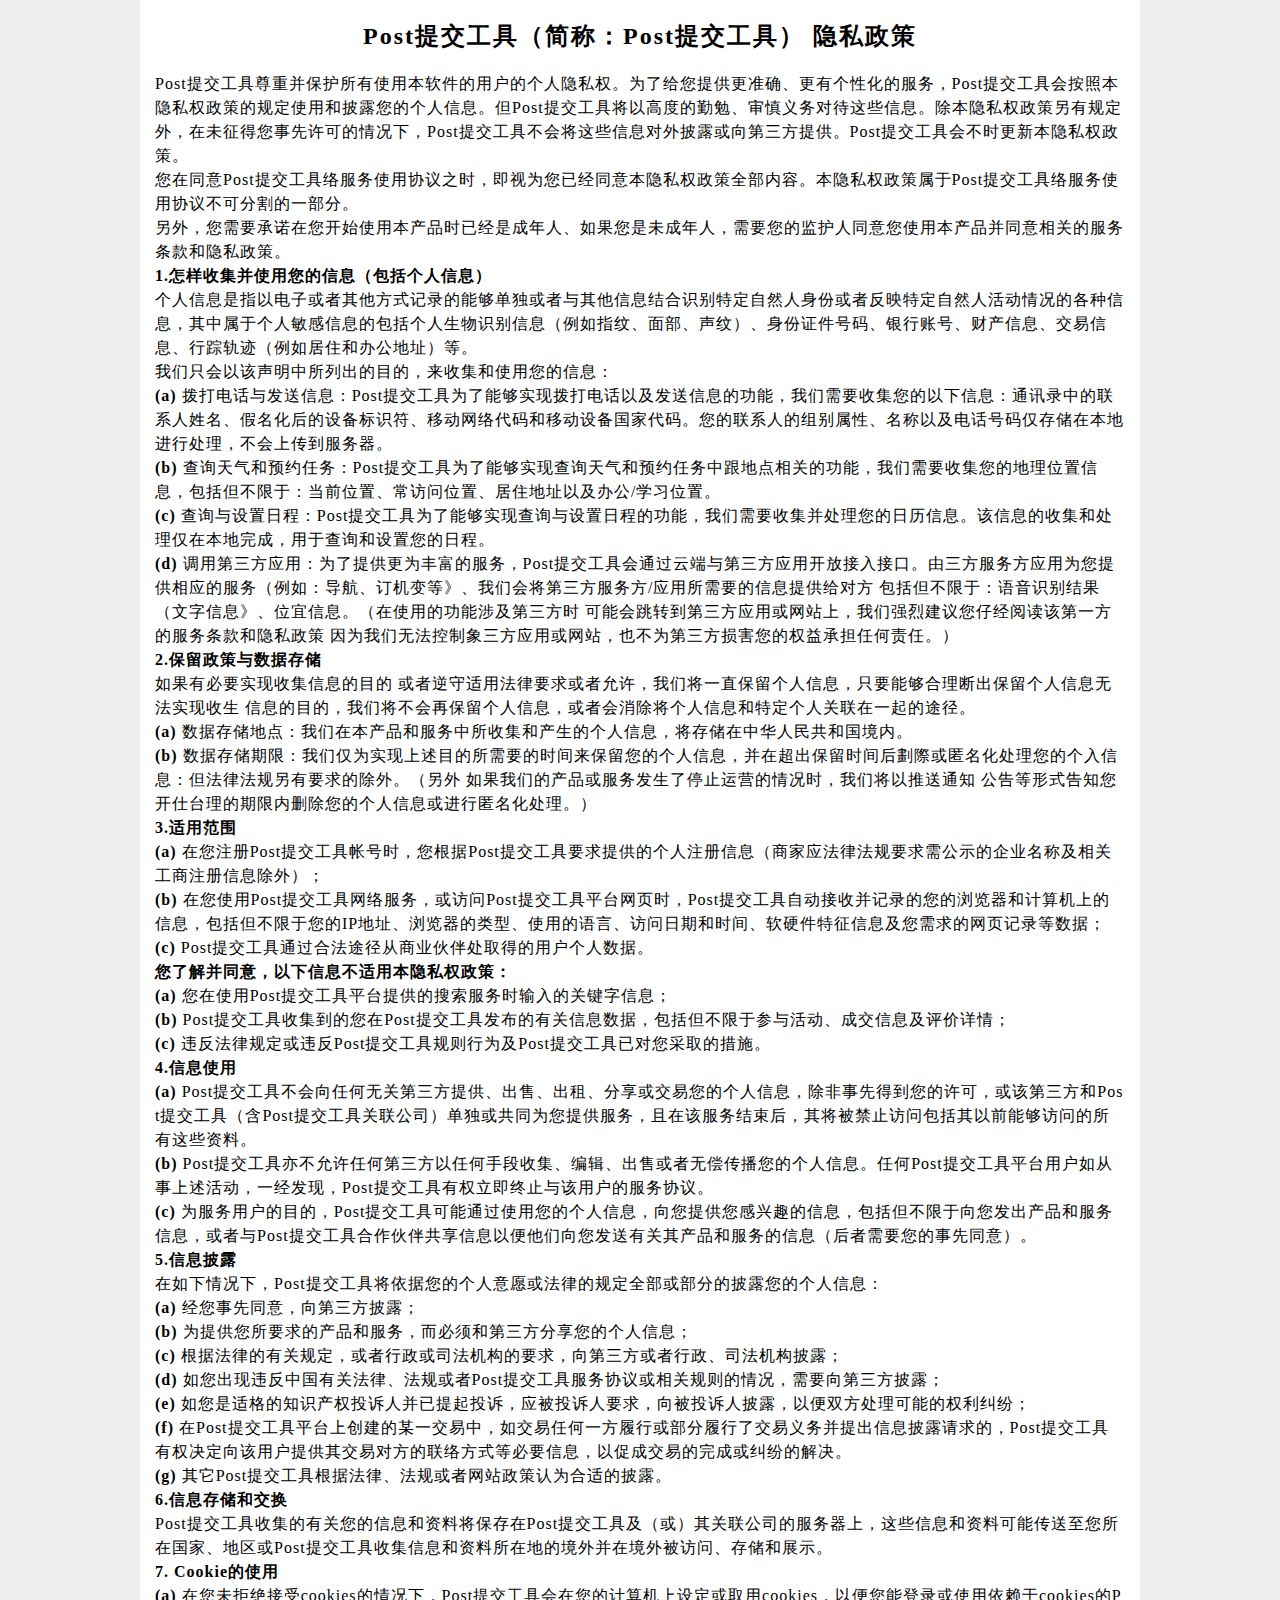
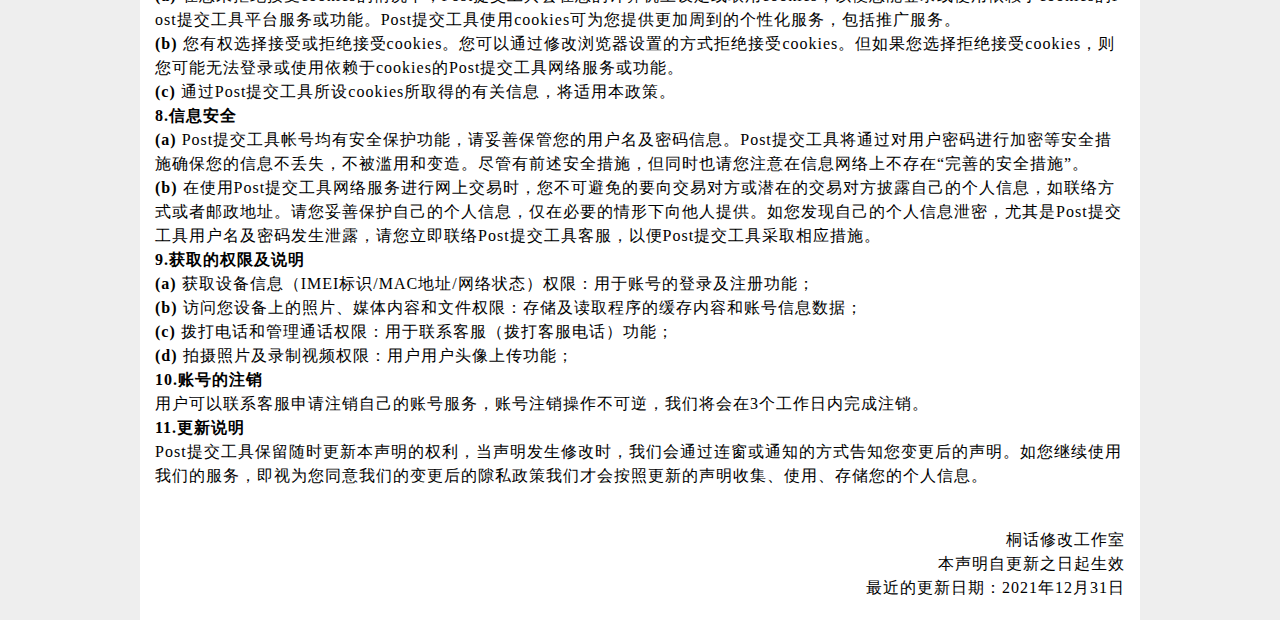
==== commit 0c0e2e91: "更新" ====
--- a/htmlcode/privacy_policy/index.html
+++ b/htmlcode/privacy_policy/index.html
@@ -121,7 +121,7 @@
 		<p>Post提交工具保留随时更新本声明的权利，当声明发生修改时，我们会通过连窗或通知的方式告知您变更后的声明。如您继续使用我们的服务，即视为您同意我们的变更后的隙私政策我们才会按照更新的声明收集、使用、存储您的个人信息。</p>
 		<p class="pk-text-right" style="margin-top:40px">桐话修改工作室</p>
         <p class="pk-text-right">本声明自更新之日起生效</p>
-		<p class="pk-text-right">最近的更新日期：2021年08月02日</p>
+		<p class="pk-text-right">最近的更新日期：2021年12月31日</p>
 	</div>
 </div>
 </body>
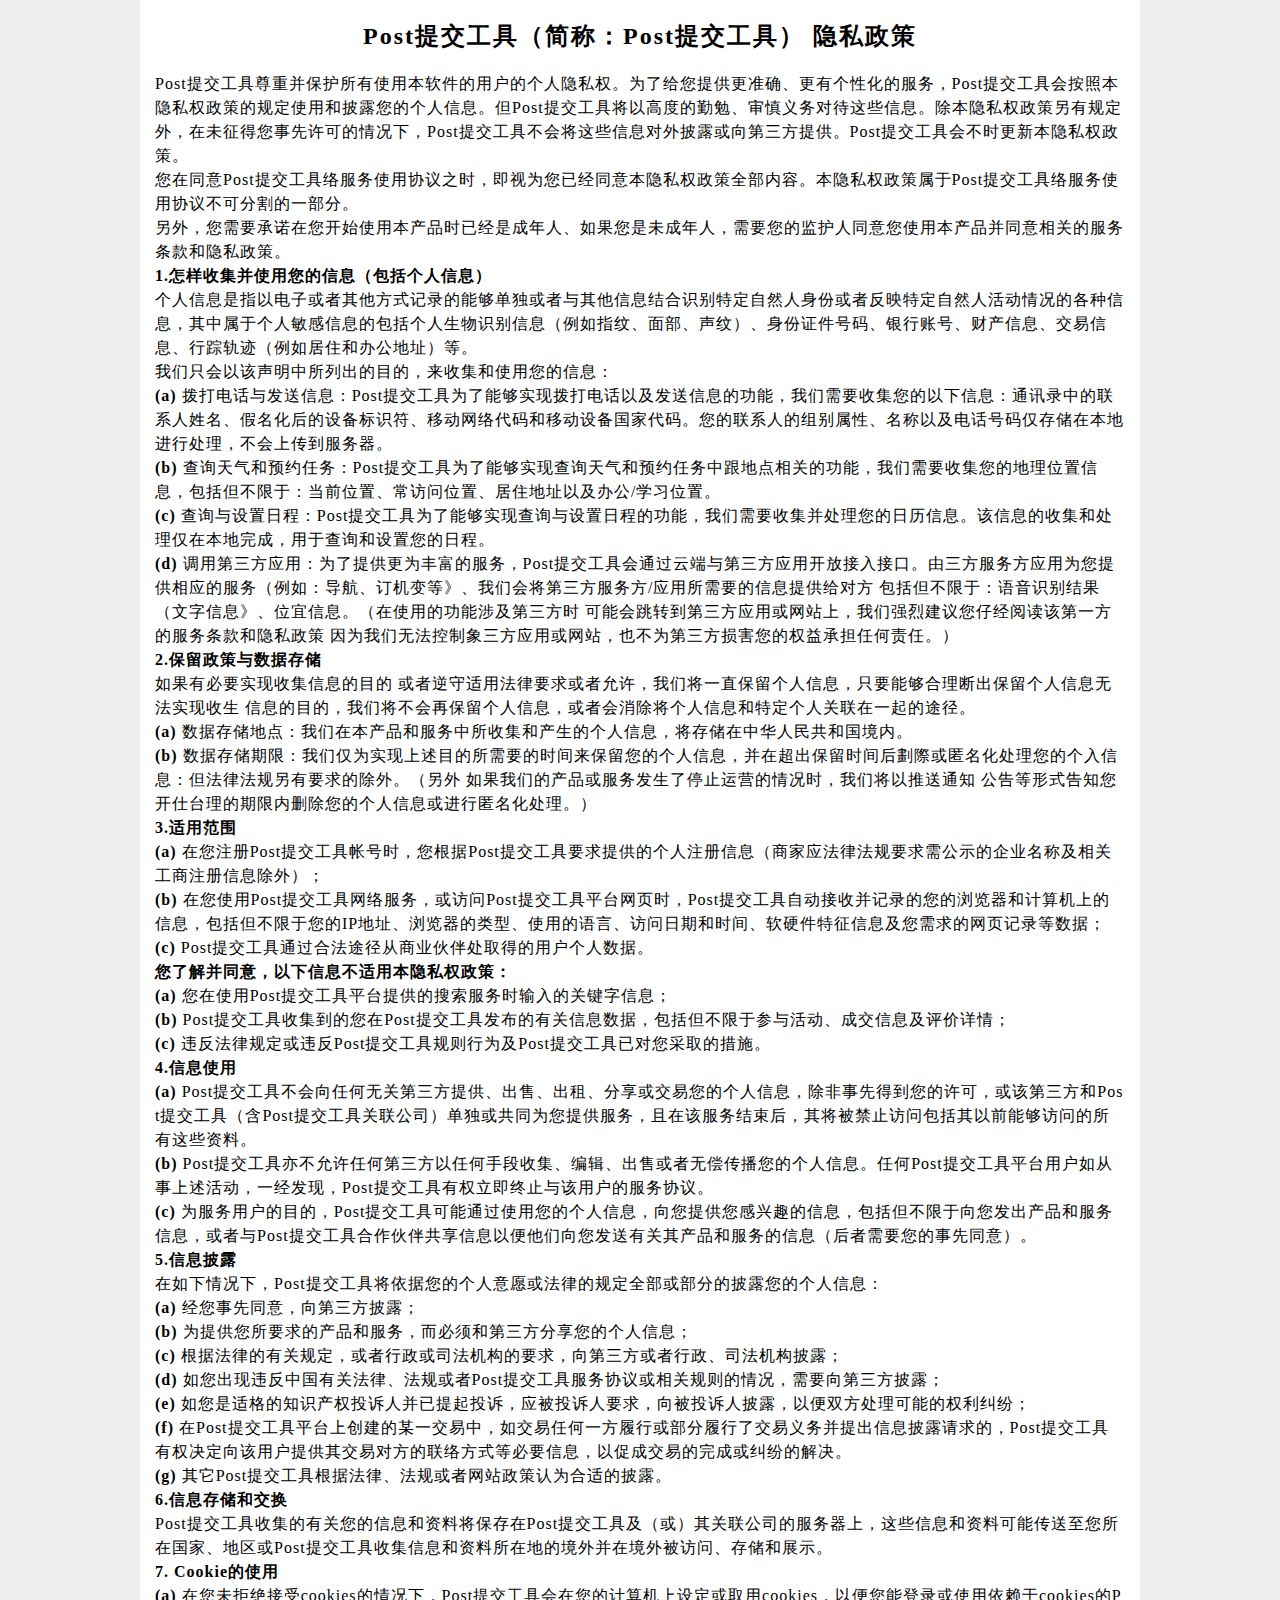
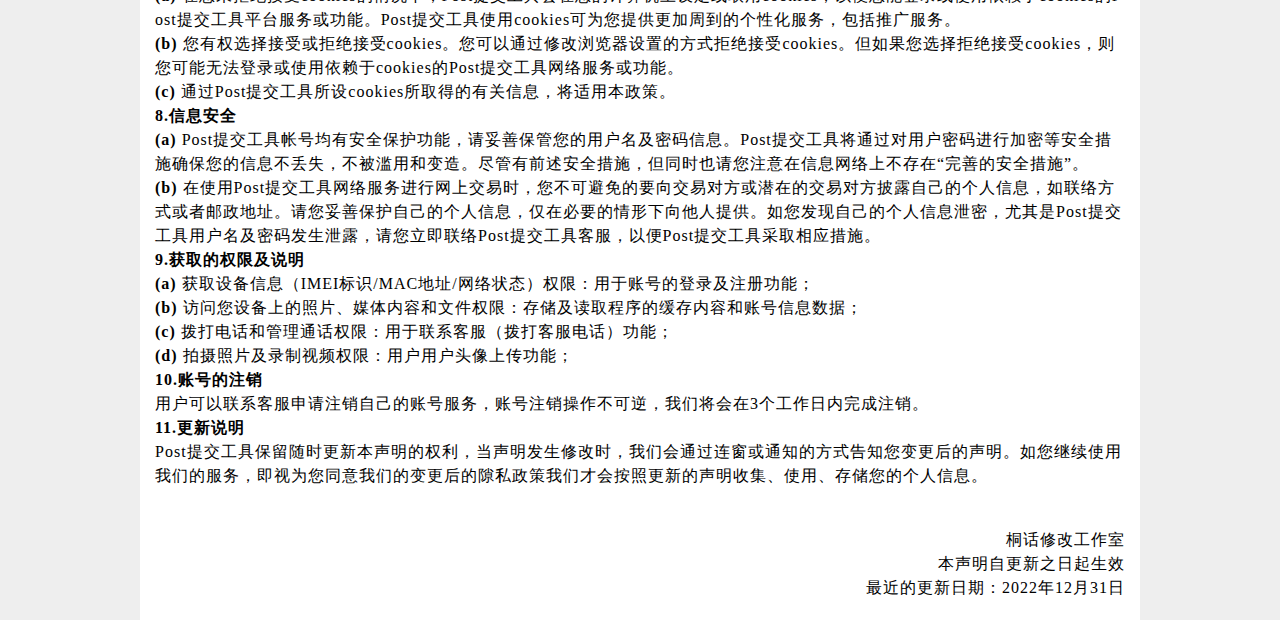
==== commit b7112f93: "提交" ====
--- a/htmlcode/privacy_policy/index.html
+++ b/htmlcode/privacy_policy/index.html
@@ -121,7 +121,7 @@
 		<p>Post提交工具保留随时更新本声明的权利，当声明发生修改时，我们会通过连窗或通知的方式告知您变更后的声明。如您继续使用我们的服务，即视为您同意我们的变更后的隙私政策我们才会按照更新的声明收集、使用、存储您的个人信息。</p>
 		<p class="pk-text-right" style="margin-top:40px">桐话修改工作室</p>
         <p class="pk-text-right">本声明自更新之日起生效</p>
-		<p class="pk-text-right">最近的更新日期：2021年12月31日</p>
+		<p class="pk-text-right">最近的更新日期：2022年12月31日</p>
 	</div>
 </div>
 </body>
